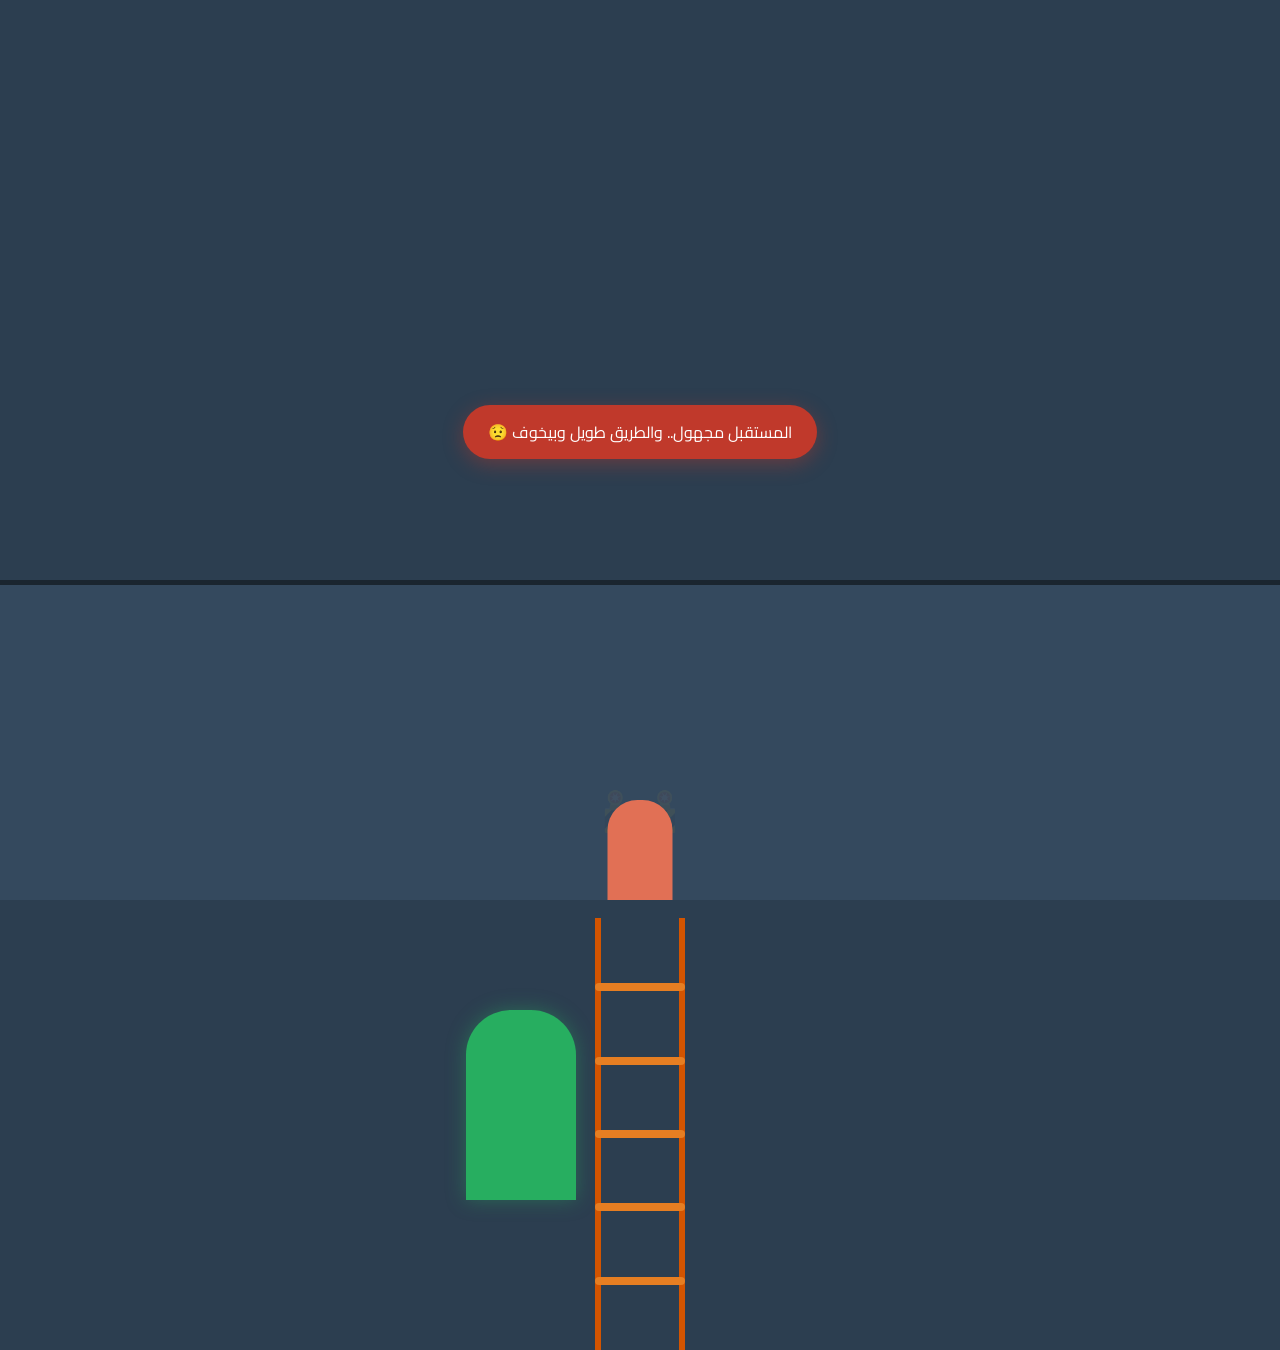
==== baba.html @ c33f5250 "Create baba.html" ====
<!DOCTYPE html>
<html lang="ar" dir="rtl">
<head>
    <meta charset="UTF-8">
    <meta name="viewport" content="width=device-width, initial-scale=1.0">
    <title>السند والأصل ❤️</title>
    <link href="https://fonts.googleapis.com/css2?family=Cairo:wght@400;700&display=swap" rel="stylesheet">
    <style>
        body {
            background-color: #2c3e50; /* بداية ليلية (خوف من المجهول) */
            color: #fff;
            font-family: 'Cairo', sans-serif;
            height: 100vh;
            margin: 0;
            display: flex;
            flex-direction: column;
            align-items: center;
            justify-content: flex-end;
            overflow: hidden;
            text-align: center;
            transition: background 2.5s ease; /* تحول تدريجي للنهار */
        }

        /* --- السور (العقبة) --- */
        .wall {
            position: absolute;
            bottom: 0;
            width: 100%;
            height: 35vh;
            background: #34495e;
            border-top: 5px solid #1a252f;
            z-index: 5;
            display: flex;
            justify-content: center;
            align-items: center;
        }

        .wall-text {
            color: rgba(255,255,255,0.05);
            font-size: 4rem;
            font-weight: bold;
            position: absolute;
            bottom: 20px;
        }

        /* --- الشمس (الأمل والنور) --- */
        .sun {
            position: absolute;
            top: 10%;
            width: 120px;
            height: 120px;
            background: #f1c40f;
            border-radius: 50%;
            box-shadow: 0 0 60px #f1c40f;
            opacity: 0;
            transition: opacity 2s ease;
            z-index: 1;
        }

        /* --- الأب (السند) --- */
        .dad {
            position: absolute;
            bottom: -300px;
            right: 55%; /* واقف يسند السلم */
            width: 110px;
            height: 190px;
            background: #27ae60; /* أخضر وقور */
            border-radius: 45px 45px 0 0;
            z-index: 6;
            transition: bottom 1s ease-out;
            box-shadow: 0 0 20px rgba(39, 174, 96, 0.4);
        }

        /* --- السلم --- */
        .ladder-container {
            position: absolute;
            bottom: -450px;
            left: 50%;
            transform: translateX(-50%);
            width: 90px;
            height: 48vh;
            z-index: 6;
            transition: bottom 1s ease-out 0.5s; /* يظهر بعد الأب بشوية */
            display: flex;
            flex-direction: column; /* يرتب الدرجات فوق بعض */
            justify-content: space-evenly;
            align-items: center;
        }

        .ladder-rail {
            position: absolute;
            top: 0;
            bottom: 0;
            width: 6px;
            background: #d35400;
        }
        .rail-left { left: 0; }
        .rail-right { right: 0; }

        .step {
            width: 100%;
            height: 8px;
            background: #e67e22;
            border-radius: 5px;
            position: relative;
            z-index: 2;
        }
        
        /* تنسيق كلمات السلم */
        .step::after {
            content: attr(data-text);
            position: absolute;
            right: -85px; /* الكلام على اليمين */
            top: -7px;
            font-size: 0.85rem;
            font-weight: bold;
            color: #fff;
            opacity: 0;
            transition: opacity 0.5s;
            text-align: left;
            width: 80px;
            text-shadow: 1px 1px 2px rgba(0,0,0,0.5);
        }

        /* --- البنت --- */
        .daughter {
            position: absolute;
            bottom: 0;
            left: 50%;
            transform: translateX(-50%);
            width: 65px;
            height: 100px;
            background: #e17055;
            border-radius: 30px 30px 0 0;
            z-index: 7;
            transition: bottom 2.5s ease-in-out 1.2s;
        }

        /* --- التحكم (الزرار) --- */
        .controls {
            position: absolute;
            top: 45%;
            z-index: 20;
            width: 90%;
        }

        .btn {
            background: #c0392b; /* لون يعبر عن القلق/الخطر */
            color: white;
            border: none;
            padding: 15px 25px;
            border-radius: 50px;
            font-size: 1rem;
            cursor: pointer;
            box-shadow: 0 5px 20px rgba(192, 57, 43, 0.4);
            animation: pulse 2s infinite;
            font-family: inherit;
            line-height: 1.5;
        }

        /* --- الرسالة النهائية --- */
        .message-card {
            position: absolute;
            top: 45%;
            left: 50%;
            transform: translate(-50%, -50%) scale(0);
            background: rgba(255, 255, 255, 0.95);
            color: #2c3e50;
            padding: 25px;
            border-radius: 20px;
            width: 85%;
            max-width: 350px;
            box-shadow: 0 15px 50px rgba(0,0,0,0.5);
            transition: transform 0.6s cubic-bezier(0.175, 0.885, 0.32, 1.275);
            z-index: 30;
            border: 2px solid #27ae60;
        }

        .god-praise {
            color: #27ae60;
            font-size: 1.1rem;
            margin-bottom: 15px;
            display: block;
            font-weight: bold;
        }

        p {
            line-height: 1.7;
            margin: 0;
            font-size: 0.95rem;
        }

        .highlight {
            color: #27ae60;
            font-weight: bold;
        }

        @keyframes pulse { 0% { transform: scale(1); } 50% { transform: scale(1.05); } 100% { transform: scale(1); } }
    </style>
</head>
<body>

    <div class="sun"></div>

    <div class="wall">
        <div class="wall-text">🚧</div>
    </div>

    <div class="dad" id="dad"></div>

    <div class="ladder-container" id="ladder">
        <div class="ladder-rail rail-left"></div>
        <div class="ladder-rail rail-right"></div>
        
        <div class="step" data-text="دعواتك"></div>
        <div class="step" data-text="قوتك"></div>
        <div class="step" data-text="سيرتك"></div>
        <div class="step" data-text="كفاحك"></div>
        <div class="step" data-text="تاريخك"></div>
    </div>

    <div class="daughter" id="daughter"></div>

    <div class="controls" id="controls">
        <button class="btn" onclick="startJourney()">المستقبل مجهول.. والطريق طويل وبيخوف 😟</button>
    </div>

    <div class="message-card" id="msg">
        <span class="god-praise">الحمد لله دايماً على نعمة وجودك ❤️</span>
        <p>
            المستقبل ساعات بيخوف عشان مجهول..
            بس إحنا بنرجع نطمن ونقوى لما بنفتكر إنك <span class="highlight">في ضهرنا</span>.
            <br><br>
            أنا بحاول وبعافر دلوقتي، عشان أكمل مسيرة نجاحك اللي بتشرفنا ورافعين راسنا بيها.
            وواثقة إن <span class="highlight">دعواتك</span> هي اللي بتحفظنا وبتنور طريقنا.
            <br>
            <small style="color:#7f8c8d; margin-top:15px; display:block; font-weight:bold;">ربنا يخليك لينا ويديمك السند والأصل</small>
        </p>
    </div>

    <script>
        function startJourney() {
            // 1. إخفاء الزر
            document.getElementById('controls').style.display = 'none';

            // 2. ظهور الأب (السند)
            document.getElementById('dad').style.bottom = '0';

            // 3. ظهور السلم
            const ladder = document.getElementById('ladder');
            ladder.style.bottom = '0';

            // 4. إظهار كلمات السلم
            setTimeout(() => {
                document.querySelectorAll('.step::after').forEach(el => el.style.opacity = '1');
            }, 1000);

            // 5. صعود البنت (فوق السور)
            const daughter = document.getElementById('daughter');
            setTimeout(() => {
                daughter.style.bottom = '230px'; 
            }, 1200);

            // 6. تغيير الجو للنهار وظهور الشمس
            setTimeout(() => {
                document.body.style.backgroundColor = '#3498db'; // نهار أزرق جميل
                document.querySelector('.sun').style.opacity = '1';
            }, 2000);

            // 7. ظهور الرسالة النهائية
            setTimeout(() => {
                document.getElementById('msg').style.transform = 'translate(-50%, -50%) scale(1)';
            }, 3000);
        }
    </script>

</body>
</html>
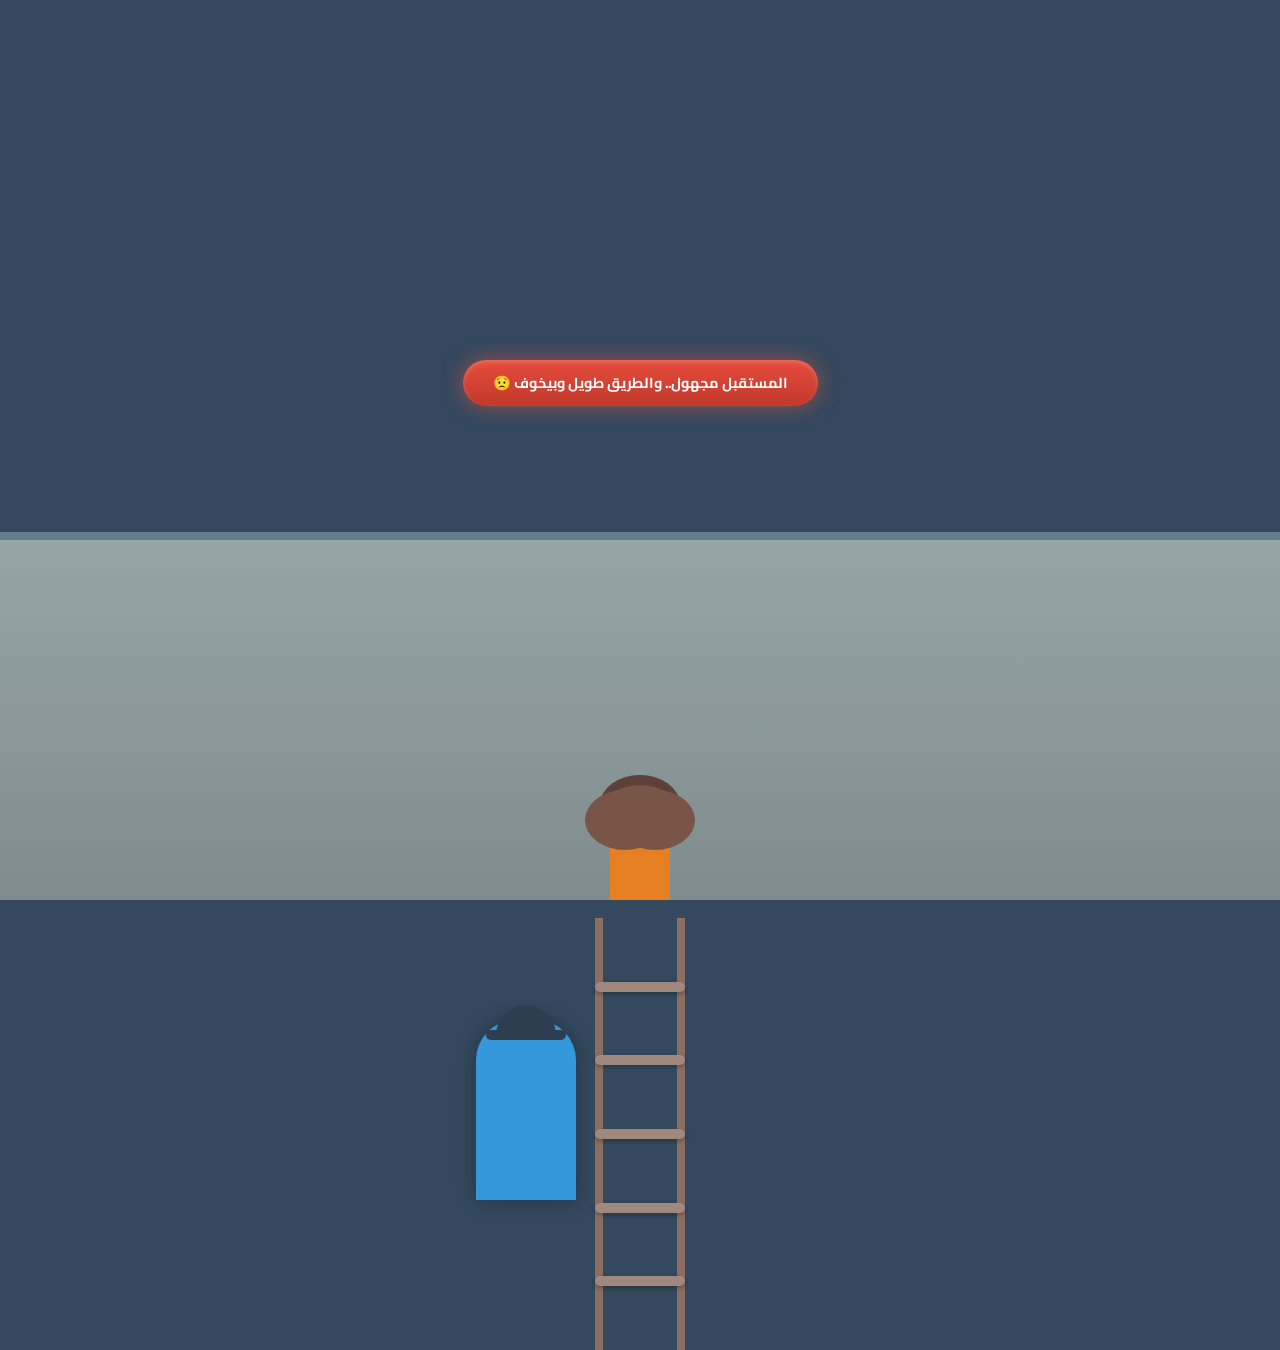
==== commit 892753bc: "Update baba.html" ====
--- a/baba.html
+++ b/baba.html
@@ -6,8 +6,9 @@
     <title>السند والأصل ❤️</title>
     <link href="https://fonts.googleapis.com/css2?family=Cairo:wght@400;700&display=swap" rel="stylesheet">
     <style>
+        /* --- إعدادات الصفحة --- */
         body {
-            background-color: #2c3e50; /* بداية ليلية (خوف من المجهول) */
+            background-color: #34495e; /* لون السما الليلي الأزرق الغامق زي الصورة */
             color: #fff;
             font-family: 'Cairo', sans-serif;
             height: 100vh;
@@ -18,32 +19,10 @@
             justify-content: flex-end;
             overflow: hidden;
             text-align: center;
-            transition: background 2.5s ease; /* تحول تدريجي للنهار */
-        }
-
-        /* --- السور (العقبة) --- */
-        .wall {
-            position: absolute;
-            bottom: 0;
-            width: 100%;
-            height: 35vh;
-            background: #34495e;
-            border-top: 5px solid #1a252f;
-            z-index: 5;
-            display: flex;
-            justify-content: center;
-            align-items: center;
-        }
-
-        .wall-text {
-            color: rgba(255,255,255,0.05);
-            font-size: 4rem;
-            font-weight: bold;
-            position: absolute;
-            bottom: 20px;
-        }
-
-        /* --- الشمس (الأمل والنور) --- */
+            transition: background 2.5s ease;
+        }
+
+        /* --- الشمس (النور) --- */
         .sun {
             position: absolute;
             top: 10%;
@@ -51,24 +30,60 @@
             height: 120px;
             background: #f1c40f;
             border-radius: 50%;
-            box-shadow: 0 0 60px #f1c40f;
+            box-shadow: 0 0 80px #f1c40f;
             opacity: 0;
             transition: opacity 2s ease;
             z-index: 1;
         }
 
-        /* --- الأب (السند) --- */
+        /* --- السور الخرساني --- */
+        .wall {
+            position: absolute;
+            bottom: 0;
+            width: 100%;
+            height: 40vh; /* سور عالي شوية */
+            /* لون رمادي خرساني مع ملمس بسيط */
+            background: linear-gradient(to bottom, #95a5a6, #7f8c8d);
+            border-top: 8px solid #607d8b; /* حرف السور */
+            z-index: 5;
+        }
+
+        /* --- الأب (بالكاب) --- */
         .dad {
             position: absolute;
             bottom: -300px;
-            right: 55%; /* واقف يسند السلم */
-            width: 110px;
-            height: 190px;
-            background: #27ae60; /* أخضر وقور */
-            border-radius: 45px 45px 0 0;
+            right: 55%;
+            width: 100px;
+            height: 180px;
+            /* لون الجاكيت الأزرق زي الصورة */
+            background: #3498db; 
+            border-radius: 40px 40px 0 0;
             z-index: 6;
             transition: bottom 1s ease-out;
-            box-shadow: 0 0 20px rgba(39, 174, 96, 0.4);
+            box-shadow: 0 0 20px rgba(0,0,0,0.3);
+        }
+        
+        /* رسم الكاب */
+        .dad::after {
+            content: '';
+            position: absolute;
+            top: -15px;
+            left: 50%;
+            transform: translateX(-50%);
+            width: 60px;
+            height: 30px;
+            background: #2c3e50; /* لون الكاب الغامق */
+            border-radius: 50px 50px 0 0;
+        }
+        .dad::before {
+            content: '';
+            position: absolute;
+            top: 10px;
+            left: 10px;
+            width: 80px;
+            height: 10px;
+            background: #2c3e50;
+            border-radius: 10px;
         }
 
         /* --- السلم --- */
@@ -80,9 +95,9 @@
             width: 90px;
             height: 48vh;
             z-index: 6;
-            transition: bottom 1s ease-out 0.5s; /* يظهر بعد الأب بشوية */
+            transition: bottom 1s ease-out 0.5s;
             display: flex;
-            flex-direction: column; /* يرتب الدرجات فوق بعض */
+            flex-direction: column;
             justify-content: space-evenly;
             align-items: center;
         }
@@ -91,26 +106,26 @@
             position: absolute;
             top: 0;
             bottom: 0;
-            width: 6px;
-            background: #d35400;
+            width: 8px;
+            background: #8d6e63; /* بني خشبي */
         }
         .rail-left { left: 0; }
         .rail-right { right: 0; }
 
         .step {
             width: 100%;
-            height: 8px;
-            background: #e67e22;
+            height: 10px;
+            background: #a1887f;
             border-radius: 5px;
             position: relative;
             z-index: 2;
+            box-shadow: 0 2px 5px rgba(0,0,0,0.3);
         }
         
-        /* تنسيق كلمات السلم */
         .step::after {
             content: attr(data-text);
             position: absolute;
-            right: -85px; /* الكلام على اليمين */
+            right: -85px;
             top: -7px;
             font-size: 0.85rem;
             font-weight: bold;
@@ -119,40 +134,61 @@
             transition: opacity 0.5s;
             text-align: left;
             width: 80px;
-            text-shadow: 1px 1px 2px rgba(0,0,0,0.5);
-        }
-
-        /* --- البنت --- */
+            text-shadow: 1px 1px 2px rgba(0,0,0,0.7);
+        }
+
+        /* --- البنت (شعر كيرلي) --- */
         .daughter {
             position: absolute;
             bottom: 0;
             left: 50%;
             transform: translateX(-50%);
-            width: 65px;
-            height: 100px;
-            background: #e17055;
+            width: 60px;
+            height: 90px;
+            /* لون التيشيرت البرتقالي زي الصورة */
+            background: #e67e22; 
             border-radius: 30px 30px 0 0;
             z-index: 7;
             transition: bottom 2.5s ease-in-out 1.2s;
         }
 
-        /* --- التحكم (الزرار) --- */
+        /* رسم الشعر الكيرلي */
+        .daughter::before {
+            content: '';
+            position: absolute;
+            top: -25px;
+            left: 50%;
+            transform: translateX(-50%);
+            width: 80px;
+            height: 60px;
+            background: #795548; /* لون الشعر البني */
+            border-radius: 50%;
+            box-shadow: 
+                15px 5px 0 #795548,
+                -15px 5px 0 #795548,
+                0 -10px 0 #5d4037; /* تفاصيل الكيرلي */
+        }
+
+        /* --- الزرار (الأحمر المنور) --- */
         .controls {
             position: absolute;
-            top: 45%;
+            top: 40%; /* مكان الزرار في الصورة */
             z-index: 20;
             width: 90%;
         }
 
         .btn {
-            background: #c0392b; /* لون يعبر عن القلق/الخطر */
+            /* لون أحمر متدرج ومنور زي الصورة */
+            background: linear-gradient(to bottom, #e74c3c, #c0392b);
             color: white;
             border: none;
-            padding: 15px 25px;
+            padding: 12px 30px;
             border-radius: 50px;
-            font-size: 1rem;
+            font-size: 0.9rem;
+            font-weight: bold;
             cursor: pointer;
-            box-shadow: 0 5px 20px rgba(192, 57, 43, 0.4);
+            /* تأثير التوهج الأحمر */
+            box-shadow: 0 0 20px rgba(231, 76, 60, 0.6), inset 0 2px 5px rgba(255,255,255,0.2);
             animation: pulse 2s infinite;
             font-family: inherit;
             line-height: 1.5;
@@ -164,7 +200,7 @@
             top: 45%;
             left: 50%;
             transform: translate(-50%, -50%) scale(0);
-            background: rgba(255, 255, 255, 0.95);
+            background: rgba(255, 255, 255, 0.98);
             color: #2c3e50;
             padding: 25px;
             border-radius: 20px;
@@ -173,7 +209,7 @@
             box-shadow: 0 15px 50px rgba(0,0,0,0.5);
             transition: transform 0.6s cubic-bezier(0.175, 0.885, 0.32, 1.275);
             z-index: 30;
-            border: 2px solid #27ae60;
+            border-right: 4px solid #27ae60;
         }
 
         .god-praise {
@@ -195,16 +231,14 @@
             font-weight: bold;
         }
 
-        @keyframes pulse { 0% { transform: scale(1); } 50% { transform: scale(1.05); } 100% { transform: scale(1); } }
+        @keyframes pulse { 0% { transform: scale(1); box-shadow: 0 0 20px rgba(231, 76, 60, 0.6); } 50% { transform: scale(1.03); box-shadow: 0 0 30px rgba(231, 76, 60, 0.8); } 100% { transform: scale(1); box-shadow: 0 0 20px rgba(231, 76, 60, 0.6); } }
     </style>
 </head>
 <body>
 
     <div class="sun"></div>
 
-    <div class="wall">
-        <div class="wall-text">🚧</div>
-    </div>
+    <div class="wall"></div>
 
     <div class="dad" id="dad"></div>
 
@@ -243,7 +277,7 @@
             // 1. إخفاء الزر
             document.getElementById('controls').style.display = 'none';
 
-            // 2. ظهور الأب (السند)
+            // 2. ظهور الأب
             document.getElementById('dad').style.bottom = '0';
 
             // 3. ظهور السلم
@@ -255,15 +289,15 @@
                 document.querySelectorAll('.step::after').forEach(el => el.style.opacity = '1');
             }, 1000);
 
-            // 5. صعود البنت (فوق السور)
+            // 5. صعود البنت
             const daughter = document.getElementById('daughter');
             setTimeout(() => {
-                daughter.style.bottom = '230px'; 
+                daughter.style.bottom = '250px'; // تطلع أعلى شوية
             }, 1200);
 
-            // 6. تغيير الجو للنهار وظهور الشمس
+            // 6. تغيير الجو للنهار (سماوي فاتح)
             setTimeout(() => {
-                document.body.style.backgroundColor = '#3498db'; // نهار أزرق جميل
+                document.body.style.backgroundColor = '#81d4fa'; 
                 document.querySelector('.sun').style.opacity = '1';
             }, 2000);
 
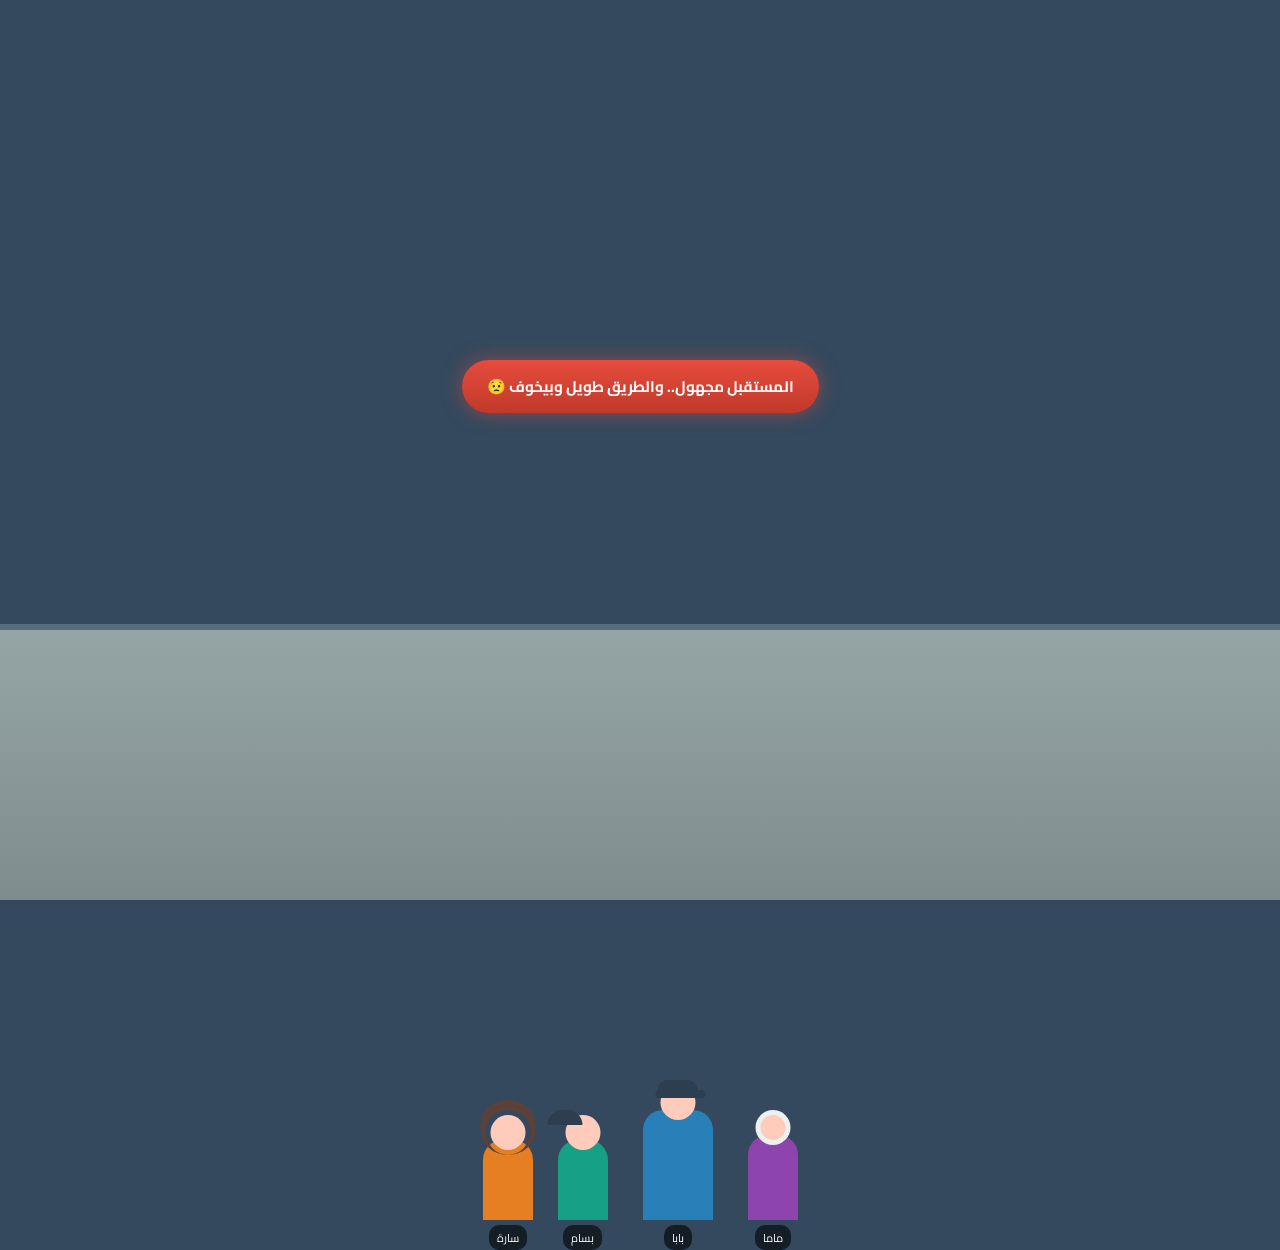
==== commit f030f7e5: "Update baba.html" ====
--- a/baba.html
+++ b/baba.html
@@ -3,12 +3,12 @@
 <head>
     <meta charset="UTF-8">
     <meta name="viewport" content="width=device-width, initial-scale=1.0">
-    <title>السند والأصل ❤️</title>
-    <link href="https://fonts.googleapis.com/css2?family=Cairo:wght@400;700&display=swap" rel="stylesheet">
+    <title>بيت العز ❤️</title>
+    <link href="https://fonts.googleapis.com/css2?family=Cairo:wght@400;700;900&display=swap" rel="stylesheet">
     <style>
         /* --- إعدادات الصفحة --- */
         body {
-            background-color: #34495e; /* لون السما الليلي الأزرق الغامق زي الصورة */
+            background-color: #34495e; /* ليل */
             color: #fff;
             font-family: 'Cairo', sans-serif;
             height: 100vh;
@@ -22,15 +22,15 @@
             transition: background 2.5s ease;
         }
 
-        /* --- الشمس (النور) --- */
+        /* --- الشمس --- */
         .sun {
             position: absolute;
             top: 10%;
-            width: 120px;
-            height: 120px;
+            width: 100px;
+            height: 100px;
             background: #f1c40f;
             border-radius: 50%;
-            box-shadow: 0 0 80px #f1c40f;
+            box-shadow: 0 0 60px #f1c40f;
             opacity: 0;
             transition: opacity 2s ease;
             z-index: 1;
@@ -41,160 +41,201 @@
             position: absolute;
             bottom: 0;
             width: 100%;
-            height: 40vh; /* سور عالي شوية */
-            /* لون رمادي خرساني مع ملمس بسيط */
+            height: 30vh;
             background: linear-gradient(to bottom, #95a5a6, #7f8c8d);
-            border-top: 8px solid #607d8b; /* حرف السور */
+            border-top: 6px solid #546e7a;
             z-index: 5;
         }
 
-        /* --- الأب (بالكاب) --- */
-        .dad {
-            position: absolute;
-            bottom: -300px;
-            right: 55%;
-            width: 100px;
-            height: 180px;
-            /* لون الجاكيت الأزرق زي الصورة */
-            background: #3498db; 
-            border-radius: 40px 40px 0 0;
+        /* --- حاوية العائلة --- */
+        .family-container {
+            position: absolute;
+            bottom: -350px; /* مخفيين تحت */
+            left: 50%;
+            transform: translateX(-50%);
+            display: flex;
+            align-items: flex-end;
+            gap: 15px; /* مسافة بين الأشخاص */
             z-index: 6;
             transition: bottom 1s ease-out;
-            box-shadow: 0 0 20px rgba(0,0,0,0.3);
-        }
-        
-        /* رسم الكاب */
-        .dad::after {
-            content: '';
-            position: absolute;
-            top: -15px;
-            left: 50%;
-            transform: translateX(-50%);
-            width: 60px;
-            height: 30px;
-            background: #2c3e50; /* لون الكاب الغامق */
-            border-radius: 50px 50px 0 0;
-        }
-        .dad::before {
-            content: '';
-            position: absolute;
-            top: 10px;
-            left: 10px;
-            width: 80px;
-            height: 10px;
-            background: #2c3e50;
-            border-radius: 10px;
-        }
-
-        /* --- السلم --- */
-        .ladder-container {
-            position: absolute;
-            bottom: -450px;
-            left: 50%;
-            transform: translateX(-50%);
-            width: 90px;
-            height: 48vh;
-            z-index: 6;
-            transition: bottom 1s ease-out 0.5s;
+            width: 100%;
+            justify-content: center;
+        }
+
+        /* --- ستايل الشخصيات العام --- */
+        .person {
+            position: relative;
             display: flex;
             flex-direction: column;
-            justify-content: space-evenly;
             align-items: center;
-        }
-
-        .ladder-rail {
-            position: absolute;
-            top: 0;
-            bottom: 0;
-            width: 8px;
-            background: #8d6e63; /* بني خشبي */
-        }
-        .rail-left { left: 0; }
-        .rail-right { right: 0; }
-
-        .step {
-            width: 100%;
-            height: 10px;
-            background: #a1887f;
-            border-radius: 5px;
+            width: 60px;
+            transition: transform 2s ease-in-out 1s; /* حركة الصعود */
+        }
+
+        .body-shape {
+            width: 50px;
+            height: 80px;
+            border-radius: 20px 20px 0 0;
             position: relative;
-            z-index: 2;
-            box-shadow: 0 2px 5px rgba(0,0,0,0.3);
-        }
-        
-        .step::after {
-            content: attr(data-text);
-            position: absolute;
-            right: -85px;
-            top: -7px;
-            font-size: 0.85rem;
-            font-weight: bold;
-            color: #fff;
-            opacity: 0;
-            transition: opacity 0.5s;
-            text-align: left;
-            width: 80px;
-            text-shadow: 1px 1px 2px rgba(0,0,0,0.7);
-        }
-
-        /* --- البنت (شعر كيرلي) --- */
-        .daughter {
-            position: absolute;
-            bottom: 0;
-            left: 50%;
-            transform: translateX(-50%);
-            width: 60px;
-            height: 90px;
-            /* لون التيشيرت البرتقالي زي الصورة */
-            background: #e67e22; 
-            border-radius: 30px 30px 0 0;
-            z-index: 7;
-            transition: bottom 2.5s ease-in-out 1.2s;
-        }
-
-        /* رسم الشعر الكيرلي */
-        .daughter::before {
-            content: '';
+        }
+
+        .head-shape {
+            width: 35px;
+            height: 35px;
+            background: #ffccbc; /* لون البشرة */
+            border-radius: 50%;
             position: absolute;
             top: -25px;
             left: 50%;
             transform: translateX(-50%);
+            z-index: 2;
+        }
+
+        .name-tag {
+            background: rgba(0,0,0,0.6);
+            color: #fff;
+            padding: 2px 8px;
+            border-radius: 10px;
+            font-size: 0.7rem;
+            margin-top: 5px;
+            white-space: nowrap;
+        }
+
+        /* --- تفاصيل بابا (الثابت) --- */
+        .person.dad {
             width: 80px;
-            height: 60px;
-            background: #795548; /* لون الشعر البني */
+            z-index: 10; /* هو قدام أو ورا حسب الرغبة، خليه واضح */
+            margin: 0 10px;
+        }
+        .person.dad .body-shape {
+            width: 70px;
+            height: 110px;
+            background: #2980b9; /* جاكيت أزرق */
+        }
+        /* الكاب */
+        .person.dad .head-shape::after {
+            content: '';
+            position: absolute;
+            top: -5px;
+            left: 50%;
+            transform: translateX(-50%);
+            width: 40px;
+            height: 15px;
+            background: #2c3e50;
+            border-radius: 10px 10px 0 0;
+        }
+        .person.dad .head-shape::before {
+            content: '';
+            position: absolute;
+            top: 5px;
+            left: -5px;
+            width: 50px;
+            height: 8px;
+            background: #2c3e50;
+            border-radius: 5px;
+        }
+
+        /* --- تفاصيل سارة (كيرلي) --- */
+        .person.sara .body-shape { background: #e67e22; }
+        .person.sara .head-shape::before {
+            content: '';
+            position: absolute;
+            top: -10px;
+            left: -10px;
+            right: -10px;
+            bottom: -5px;
             border-radius: 50%;
-            box-shadow: 
-                15px 5px 0 #795548,
-                -15px 5px 0 #795548,
-                0 -10px 0 #5d4037; /* تفاصيل الكيرلي */
-        }
-
-        /* --- الزرار (الأحمر المنور) --- */
+            border: 5px solid #5d4037; /* شعر بني */
+            border-bottom: none;
+            box-shadow: 0 -5px 0 #5d4037;
+        }
+
+        /* --- تفاصيل ماما (طرحة) --- */
+        .person.mama .body-shape { background: #8e44ad; height: 85px; } /* عباية موف */
+        .person.mama .head-shape { background: #ecf0f1; } /* طرحة بيضاء */
+        .person.mama .head-shape::after {
+            content: '';
+            position: absolute;
+            top: 5px;
+            left: 5px;
+            width: 25px;
+            height: 25px;
+            background: #ffccbc; /* الوجه */
+            border-radius: 50%;
+        }
+
+        /* --- تفاصيل بسام (ولد) --- */
+        .person.bassam .body-shape { background: #16a085; } /* تيشيرت أخضر */
+        .person.bassam .head-shape { background: #ffccbc; }
+        .person.bassam .head-shape::after {
+            content: '';
+            position: absolute;
+            top: -5px;
+            width: 100%;
+            height: 15px;
+            background: #2c3e50; /* شعر أسود */
+            border-radius: 20px 20px 0 0;
+        }
+
+        /* --- السلالم --- */
+        .ladders-group {
+            position: absolute;
+            bottom: 0;
+            left: 0;
+            width: 100%;
+            height: 100%;
+            pointer-events: none;
+            display: flex;
+            justify-content: center;
+            align-items: flex-end;
+            gap: 15px;
+            z-index: 5;
+        }
+
+        .ladder {
+            width: 40px;
+            height: 0; /* هتكبر */
+            background: repeating-linear-gradient(
+                to bottom,
+                transparent,
+                transparent 15px,
+                #a1887f 15px,
+                #a1887f 20px
+            );
+            border-left: 4px solid #795548;
+            border-right: 4px solid #795548;
+            transition: height 1s ease 0.5s;
+            position: relative;
+        }
+        
+        /* ضبط أماكن السلالم عشان تيجي ورا الأشخاص */
+        .ladder.left { margin-right: 80px; } /* مكان ماما */
+        .ladder.right { margin-left: 80px; } /* مكان سارة وبسام */
+        .ladder.center { position: absolute; left: 50%; transform: translateX(80px); } /* مكان بسام */
+
+        /* --- الزرار --- */
         .controls {
             position: absolute;
-            top: 40%; /* مكان الزرار في الصورة */
+            top: 40%;
             z-index: 20;
             width: 90%;
         }
 
         .btn {
-            /* لون أحمر متدرج ومنور زي الصورة */
             background: linear-gradient(to bottom, #e74c3c, #c0392b);
             color: white;
             border: none;
-            padding: 12px 30px;
+            padding: 12px 25px;
             border-radius: 50px;
-            font-size: 0.9rem;
+            font-size: 0.95rem;
             font-weight: bold;
             cursor: pointer;
-            /* تأثير التوهج الأحمر */
-            box-shadow: 0 0 20px rgba(231, 76, 60, 0.6), inset 0 2px 5px rgba(255,255,255,0.2);
+            box-shadow: 0 0 20px rgba(231, 76, 60, 0.5);
             animation: pulse 2s infinite;
             font-family: inherit;
-            line-height: 1.5;
-        }
-
-        /* --- الرسالة النهائية --- */
+        }
+
+        /* --- الرسالة --- */
         .message-card {
             position: absolute;
             top: 45%;
@@ -202,58 +243,55 @@
             transform: translate(-50%, -50%) scale(0);
             background: rgba(255, 255, 255, 0.98);
             color: #2c3e50;
-            padding: 25px;
+            padding: 20px;
             border-radius: 20px;
-            width: 85%;
+            width: 90%;
             max-width: 350px;
             box-shadow: 0 15px 50px rgba(0,0,0,0.5);
             transition: transform 0.6s cubic-bezier(0.175, 0.885, 0.32, 1.275);
             z-index: 30;
-            border-right: 4px solid #27ae60;
-        }
-
-        .god-praise {
-            color: #27ae60;
-            font-size: 1.1rem;
-            margin-bottom: 15px;
-            display: block;
-            font-weight: bold;
-        }
-
-        p {
-            line-height: 1.7;
-            margin: 0;
-            font-size: 0.95rem;
-        }
-
-        .highlight {
-            color: #27ae60;
-            font-weight: bold;
-        }
-
-        @keyframes pulse { 0% { transform: scale(1); box-shadow: 0 0 20px rgba(231, 76, 60, 0.6); } 50% { transform: scale(1.03); box-shadow: 0 0 30px rgba(231, 76, 60, 0.8); } 100% { transform: scale(1); box-shadow: 0 0 20px rgba(231, 76, 60, 0.6); } }
+            border: 2px solid #27ae60;
+        }
+
+        .god-praise { color: #27ae60; font-weight: bold; display: block; margin-bottom: 10px; }
+        .highlight { color: #27ae60; font-weight: bold; }
+
+        @keyframes pulse { 0% { transform: scale(1); } 50% { transform: scale(1.03); } 100% { transform: scale(1); } }
     </style>
 </head>
 <body>
 
     <div class="sun"></div>
-
     <div class="wall"></div>
 
-    <div class="dad" id="dad"></div>
-
-    <div class="ladder-container" id="ladder">
-        <div class="ladder-rail rail-left"></div>
-        <div class="ladder-rail rail-right"></div>
-        
-        <div class="step" data-text="دعواتك"></div>
-        <div class="step" data-text="قوتك"></div>
-        <div class="step" data-text="سيرتك"></div>
-        <div class="step" data-text="كفاحك"></div>
-        <div class="step" data-text="تاريخك"></div>
+    <div class="ladders-group">
+        <div class="ladder" id="ladder-mama"></div> <div class="ladder" id="ladder-bassam"></div> <div class="ladder" id="ladder-sara"></div> </div>
+
+    <div class="family-container" id="family">
+        <div class="person mama" id="mama">
+            <div class="head-shape"></div>
+            <div class="body-shape"></div>
+            <div class="name-tag">ماما</div>
+        </div>
+
+        <div class="person dad">
+            <div class="head-shape"></div>
+            <div class="body-shape"></div>
+            <div class="name-tag">بابا</div>
+        </div>
+
+        <div class="person bassam" id="bassam">
+            <div class="head-shape"></div>
+            <div class="body-shape"></div>
+            <div class="name-tag">بسام</div>
+        </div>
+
+        <div class="person sara" id="sara">
+            <div class="head-shape"></div>
+            <div class="body-shape"></div>
+            <div class="name-tag">سارة</div>
+        </div>
     </div>
-
-    <div class="daughter" id="daughter"></div>
 
     <div class="controls" id="controls">
         <button class="btn" onclick="startJourney()">المستقبل مجهول.. والطريق طويل وبيخوف 😟</button>
@@ -262,13 +300,11 @@
     <div class="message-card" id="msg">
         <span class="god-praise">الحمد لله دايماً على نعمة وجودك ❤️</span>
         <p>
-            المستقبل ساعات بيخوف عشان مجهول..
-            بس إحنا بنرجع نطمن ونقوى لما بنفتكر إنك <span class="highlight">في ضهرنا</span>.
+            إحنا ساعات بنخاف من بكرة.. بس بنرجع نطمن ونقوى لما بنفتكر إنك <span class="highlight">في ضهرنا</span>.
             <br><br>
-            أنا بحاول وبعافر دلوقتي، عشان أكمل مسيرة نجاحك اللي بتشرفنا ورافعين راسنا بيها.
-            وواثقة إن <span class="highlight">دعواتك</span> هي اللي بتحفظنا وبتنور طريقنا.
+            كل واحد فينا بيطلع وبينجح على السلم اللي أنت باني درجاته بـ <span class="highlight">كفاحك وقوتك</span>.
             <br>
-            <small style="color:#7f8c8d; margin-top:15px; display:block; font-weight:bold;">ربنا يخليك لينا ويديمك السند والأصل</small>
+            <small style="color:#7f8c8d; margin-top:10px; display:block;">يا بختنا بيك يا سند البيت</small>
         </p>
     </div>
 
@@ -277,34 +313,33 @@
             // 1. إخفاء الزر
             document.getElementById('controls').style.display = 'none';
 
-            // 2. ظهور الأب
-            document.getElementById('dad').style.bottom = '0';
-
-            // 3. ظهور السلم
-            const ladder = document.getElementById('ladder');
-            ladder.style.bottom = '0';
-
-            // 4. إظهار كلمات السلم
+            // 2. ظهور العائلة
+            document.getElementById('family').style.bottom = '0';
+
+            // 3. ظهور السلالم (تطول لفوق)
             setTimeout(() => {
-                document.querySelectorAll('.step::after').forEach(el => el.style.opacity = '1');
-            }, 1000);
-
-            // 5. صعود البنت
-            const daughter = document.getElementById('daughter');
+                document.getElementById('ladder-mama').style.height = '180px';
+                document.getElementById('ladder-bassam').style.height = '200px';
+                document.getElementById('ladder-sara').style.height = '220px';
+            }, 800);
+
+            // 4. صعود العائلة (ماعدا بابا يفضل ثابت يسند)
             setTimeout(() => {
-                daughter.style.bottom = '250px'; // تطلع أعلى شوية
-            }, 1200);
-
-            // 6. تغيير الجو للنهار (سماوي فاتح)
+                document.getElementById('mama').style.transform = 'translateY(-120px)';
+                document.getElementById('bassam').style.transform = 'translateY(-140px)';
+                document.getElementById('sara').style.transform = 'translateY(-160px)';
+            }, 1800);
+
+            // 5. النور
             setTimeout(() => {
                 document.body.style.backgroundColor = '#81d4fa'; 
                 document.querySelector('.sun').style.opacity = '1';
-            }, 2000);
-
-            // 7. ظهور الرسالة النهائية
+            }, 2500);
+
+            // 6. الرسالة
             setTimeout(() => {
                 document.getElementById('msg').style.transform = 'translate(-50%, -50%) scale(1)';
-            }, 3000);
+            }, 3200);
         }
     </script>
 
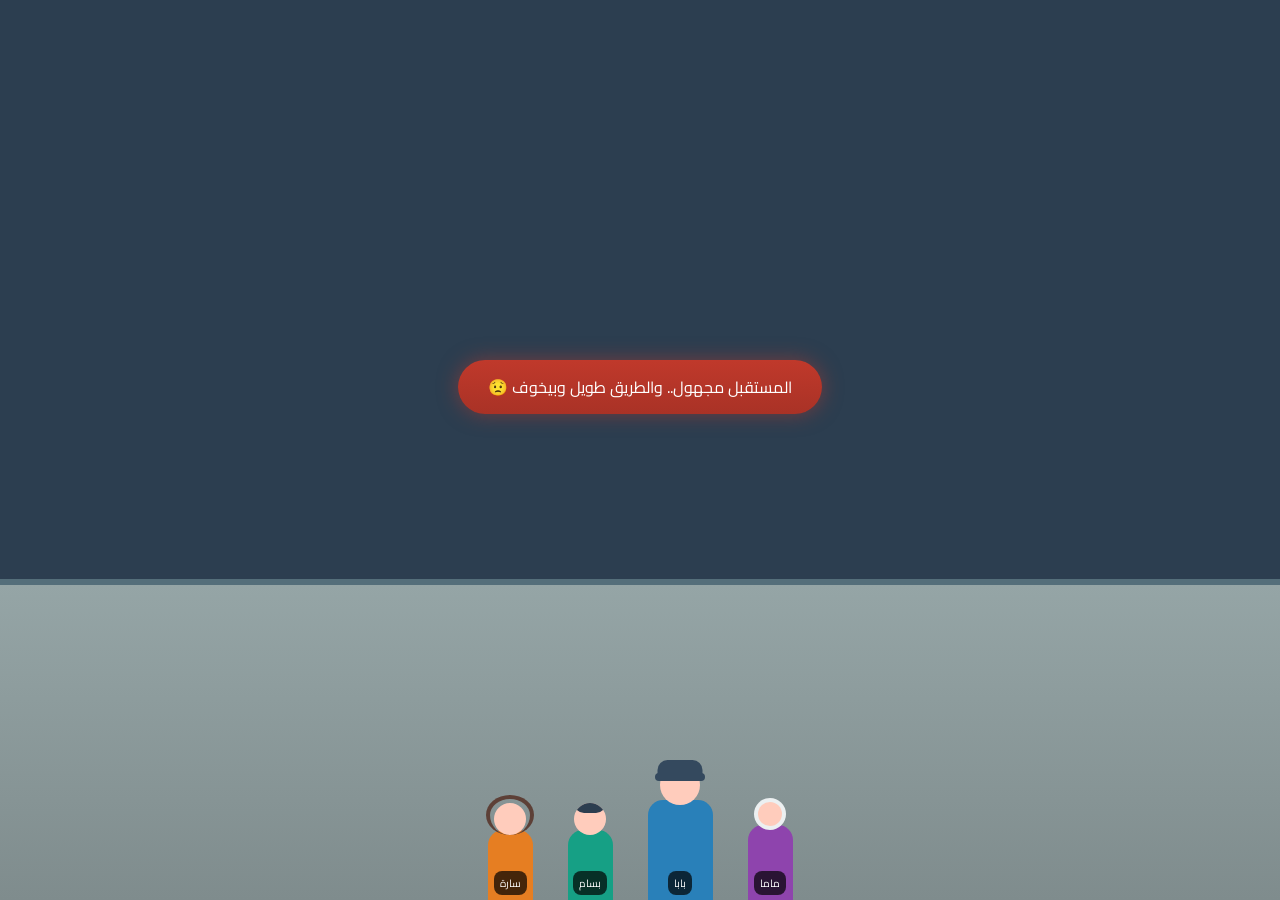
==== commit 5c03a497: "Update baba.html" ====
--- a/baba.html
+++ b/baba.html
@@ -8,7 +8,7 @@
     <style>
         /* --- إعدادات الصفحة --- */
         body {
-            background-color: #34495e; /* ليل */
+            background-color: #2c3e50; /* ليل */
             color: #fff;
             font-family: 'Cairo', sans-serif;
             height: 100vh;
@@ -41,196 +41,146 @@
             position: absolute;
             bottom: 0;
             width: 100%;
-            height: 30vh;
+            height: 35vh;
             background: linear-gradient(to bottom, #95a5a6, #7f8c8d);
             border-top: 6px solid #546e7a;
-            z-index: 5;
-        }
-
-        /* --- حاوية العائلة --- */
+            z-index: 4; /* ورا الأشخاص */
+        }
+
+        /* --- حاوية العائلة (تظبيط المسافات) --- */
         .family-container {
             position: absolute;
-            bottom: -350px; /* مخفيين تحت */
+            bottom: 0; /* واقفين على الأرض من الأول */
             left: 50%;
             transform: translateX(-50%);
             display: flex;
             align-items: flex-end;
-            gap: 15px; /* مسافة بين الأشخاص */
-            z-index: 6;
-            transition: bottom 1s ease-out;
-            width: 100%;
-            justify-content: center;
-        }
-
-        /* --- ستايل الشخصيات العام --- */
-        .person {
+            gap: 10px;
+            z-index: 10;
+            width: auto;
+        }
+
+        /* --- نظام الشخص مع السلم الخاص به --- */
+        .char-group {
             position: relative;
             display: flex;
             flex-direction: column;
             align-items: center;
-            width: 60px;
-            transition: transform 2s ease-in-out 1s; /* حركة الصعود */
-        }
-
-        .body-shape {
-            width: 50px;
-            height: 80px;
-            border-radius: 20px 20px 0 0;
-            position: relative;
-        }
-
-        .head-shape {
-            width: 35px;
-            height: 35px;
-            background: #ffccbc; /* لون البشرة */
-            border-radius: 50%;
-            position: absolute;
-            top: -25px;
-            left: 50%;
-            transform: translateX(-50%);
-            z-index: 2;
-        }
-
-        .name-tag {
-            background: rgba(0,0,0,0.6);
-            color: #fff;
-            padding: 2px 8px;
-            border-radius: 10px;
-            font-size: 0.7rem;
-            margin-top: 5px;
-            white-space: nowrap;
-        }
-
-        /* --- تفاصيل بابا (الثابت) --- */
-        .person.dad {
-            width: 80px;
-            z-index: 10; /* هو قدام أو ورا حسب الرغبة، خليه واضح */
-            margin: 0 10px;
-        }
-        .person.dad .body-shape {
             width: 70px;
-            height: 110px;
-            background: #2980b9; /* جاكيت أزرق */
-        }
-        /* الكاب */
-        .person.dad .head-shape::after {
-            content: '';
-            position: absolute;
-            top: -5px;
-            left: 50%;
-            transform: translateX(-50%);
-            width: 40px;
-            height: 15px;
-            background: #2c3e50;
-            border-radius: 10px 10px 0 0;
-        }
-        .person.dad .head-shape::before {
-            content: '';
-            position: absolute;
-            top: 5px;
-            left: -5px;
-            width: 50px;
-            height: 8px;
-            background: #2c3e50;
-            border-radius: 5px;
-        }
-
-        /* --- تفاصيل سارة (كيرلي) --- */
-        .person.sara .body-shape { background: #e67e22; }
-        .person.sara .head-shape::before {
-            content: '';
-            position: absolute;
-            top: -10px;
-            left: -10px;
-            right: -10px;
-            bottom: -5px;
-            border-radius: 50%;
-            border: 5px solid #5d4037; /* شعر بني */
-            border-bottom: none;
-            box-shadow: 0 -5px 0 #5d4037;
-        }
-
-        /* --- تفاصيل ماما (طرحة) --- */
-        .person.mama .body-shape { background: #8e44ad; height: 85px; } /* عباية موف */
-        .person.mama .head-shape { background: #ecf0f1; } /* طرحة بيضاء */
-        .person.mama .head-shape::after {
-            content: '';
-            position: absolute;
-            top: 5px;
-            left: 5px;
-            width: 25px;
-            height: 25px;
-            background: #ffccbc; /* الوجه */
-            border-radius: 50%;
-        }
-
-        /* --- تفاصيل بسام (ولد) --- */
-        .person.bassam .body-shape { background: #16a085; } /* تيشيرت أخضر */
-        .person.bassam .head-shape { background: #ffccbc; }
-        .person.bassam .head-shape::after {
-            content: '';
-            position: absolute;
-            top: -5px;
-            width: 100%;
-            height: 15px;
-            background: #2c3e50; /* شعر أسود */
-            border-radius: 20px 20px 0 0;
-        }
-
-        /* --- السلالم --- */
-        .ladders-group {
+        }
+
+        /* السلم (مخفي طوله صفر في البداية) */
+        .ladder {
             position: absolute;
             bottom: 0;
-            left: 0;
-            width: 100%;
-            height: 100%;
-            pointer-events: none;
-            display: flex;
-            justify-content: center;
-            align-items: flex-end;
-            gap: 15px;
-            z-index: 5;
-        }
-
-        .ladder {
-            width: 40px;
-            height: 0; /* هتكبر */
+            width: 30px;
+            height: 0; /* هيبدأ صفر */
             background: repeating-linear-gradient(
                 to bottom,
                 transparent,
                 transparent 15px,
-                #a1887f 15px,
-                #a1887f 20px
+                #8d6e63 15px,
+                #8d6e63 20px
             );
-            border-left: 4px solid #795548;
-            border-right: 4px solid #795548;
-            transition: height 1s ease 0.5s;
+            border-left: 4px solid #5d4037;
+            border-right: 4px solid #5d4037;
+            transition: height 1s ease;
+            z-index: 5; /* ورا الشخصية */
+        }
+
+        /* الشخصية نفسها */
+        .person {
             position: relative;
+            z-index: 10; /* قدام السلم */
+            display: flex;
+            flex-direction: column;
+            align-items: center;
+            transition: transform 2s ease-in-out 1s; /* أنيميشن الصعود */
+        }
+
+        /* --- تفاصيل رسم الشخصيات --- */
+        .body-shape {
+            width: 45px;
+            height: 70px;
+            border-radius: 15px 15px 0 0;
         }
         
-        /* ضبط أماكن السلالم عشان تيجي ورا الأشخاص */
-        .ladder.left { margin-right: 80px; } /* مكان ماما */
-        .ladder.right { margin-left: 80px; } /* مكان سارة وبسام */
-        .ladder.center { position: absolute; left: 50%; transform: translateX(80px); } /* مكان بسام */
+        .head-shape {
+            width: 32px;
+            height: 32px;
+            background: #ffccbc;
+            border-radius: 50%;
+            margin-bottom: -5px;
+            position: relative;
+            z-index: 2;
+        }
+
+        .name-tag {
+            background: rgba(0,0,0,0.7);
+            padding: 2px 6px;
+            border-radius: 8px;
+            font-size: 0.65rem;
+            margin-top: 5px;
+            position: absolute;
+            bottom: 5px;
+            color: #fff;
+        }
+
+        /* --- تخصيص ماما --- */
+        .mama .body-shape { background: #8e44ad; height: 75px; }
+        .mama .head-shape { background: #ecf0f1; border-radius: 50%; } /* طرحة */
+        .mama .head-shape::after { /* الوش */
+            content: ''; position: absolute; top: 4px; left: 4px; 
+            width: 24px; height: 24px; background: #ffccbc; border-radius: 50%;
+        }
+
+        /* --- تخصيص بسام (تعديل الشعر) --- */
+        .bassam .body-shape { background: #16a085; }
+        .bassam .head-shape { overflow: hidden; } /* عشان الشعر ميطلعش بره الراس */
+        .bassam .head-shape::before { /* الشعر */
+            content: ''; position: absolute; top: 0; left: 0; width: 100%; height: 10px;
+            background: #2c3e50; border-bottom-left-radius: 10px; border-bottom-right-radius: 10px;
+        }
+
+        /* --- تخصيص سارة (كيرلي) --- */
+        .sara .body-shape { background: #e67e22; }
+        .sara .head-shape::before { /* الشعر الكيرلي */
+            content: ''; position: absolute; top: -8px; left: -8px; right: -8px; bottom: 0;
+            border-radius: 50%; border: 4px solid #5d4037; border-bottom: none;
+            z-index: -1;
+        }
+
+        /* --- تخصيص بابا (العمود الثابت) --- */
+        .dad-group { width: 90px; z-index: 20; } /* بابا أكبر وفي النص */
+        .dad .body-shape { width: 65px; height: 100px; background: #2980b9; }
+        .dad .head-shape { width: 40px; height: 40px; }
+        /* الكاب */
+        .dad .head-shape::after {
+            content: ''; position: absolute; top: -5px; left: 50%; transform: translateX(-50%);
+            width: 45px; height: 15px; background: #34495e; border-radius: 10px 10px 0 0;
+        }
+        .dad .head-shape::before {
+            content: ''; position: absolute; top: 8px; left: -5px; width: 50px; height: 8px;
+            background: #34495e; border-radius: 5px;
+        }
 
         /* --- الزرار --- */
         .controls {
             position: absolute;
             top: 40%;
-            z-index: 20;
-            width: 90%;
+            z-index: 30;
+            width: 100%;
         }
 
         .btn {
-            background: linear-gradient(to bottom, #e74c3c, #c0392b);
+            background: linear-gradient(to bottom, #c0392b, #a93226);
             color: white;
             border: none;
-            padding: 12px 25px;
+            padding: 12px 30px;
             border-radius: 50px;
-            font-size: 0.95rem;
-            font-weight: bold;
+            font-size: 1rem;
             cursor: pointer;
-            box-shadow: 0 0 20px rgba(231, 76, 60, 0.5);
+            box-shadow: 0 0 20px rgba(192, 57, 43, 0.5);
             animation: pulse 2s infinite;
             font-family: inherit;
         }
@@ -246,14 +196,14 @@
             padding: 20px;
             border-radius: 20px;
             width: 90%;
-            max-width: 350px;
-            box-shadow: 0 15px 50px rgba(0,0,0,0.5);
+            max-width: 380px;
+            box-shadow: 0 20px 60px rgba(0,0,0,0.6);
             transition: transform 0.6s cubic-bezier(0.175, 0.885, 0.32, 1.275);
-            z-index: 30;
+            z-index: 50;
             border: 2px solid #27ae60;
         }
 
-        .god-praise { color: #27ae60; font-weight: bold; display: block; margin-bottom: 10px; }
+        .god-praise { color: #27ae60; font-weight: bold; display: block; margin-bottom: 15px; font-size: 1.1rem; }
         .highlight { color: #27ae60; font-weight: bold; }
 
         @keyframes pulse { 0% { transform: scale(1); } 50% { transform: scale(1.03); } 100% { transform: scale(1); } }
@@ -264,33 +214,43 @@
     <div class="sun"></div>
     <div class="wall"></div>
 
-    <div class="ladders-group">
-        <div class="ladder" id="ladder-mama"></div> <div class="ladder" id="ladder-bassam"></div> <div class="ladder" id="ladder-sara"></div> </div>
-
-    <div class="family-container" id="family">
-        <div class="person mama" id="mama">
-            <div class="head-shape"></div>
-            <div class="body-shape"></div>
-            <div class="name-tag">ماما</div>
+    <div class="family-container">
+        
+        <div class="char-group">
+            <div class="ladder" id="ladder-mama"></div>
+            <div class="person mama" id="mama">
+                <div class="head-shape"></div>
+                <div class="body-shape"></div>
+                <div class="name-tag">ماما</div>
+            </div>
         </div>
 
-        <div class="person dad">
-            <div class="head-shape"></div>
-            <div class="body-shape"></div>
-            <div class="name-tag">بابا</div>
+        <div class="char-group dad-group">
+            <div class="person dad">
+                <div class="head-shape"></div>
+                <div class="body-shape"></div>
+                <div class="name-tag">بابا</div>
+            </div>
         </div>
 
-        <div class="person bassam" id="bassam">
-            <div class="head-shape"></div>
-            <div class="body-shape"></div>
-            <div class="name-tag">بسام</div>
+        <div class="char-group">
+            <div class="ladder" id="ladder-bassam"></div>
+            <div class="person bassam" id="bassam">
+                <div class="head-shape"></div>
+                <div class="body-shape"></div>
+                <div class="name-tag">بسام</div>
+            </div>
         </div>
 
-        <div class="person sara" id="sara">
-            <div class="head-shape"></div>
-            <div class="body-shape"></div>
-            <div class="name-tag">سارة</div>
+        <div class="char-group">
+            <div class="ladder" id="ladder-sara"></div>
+            <div class="person sara" id="sara">
+                <div class="head-shape"></div>
+                <div class="body-shape"></div>
+                <div class="name-tag">سارة</div>
+            </div>
         </div>
+
     </div>
 
     <div class="controls" id="controls">
@@ -300,11 +260,11 @@
     <div class="message-card" id="msg">
         <span class="god-praise">الحمد لله دايماً على نعمة وجودك ❤️</span>
         <p>
-            إحنا ساعات بنخاف من بكرة.. بس بنرجع نطمن ونقوى لما بنفتكر إنك <span class="highlight">في ضهرنا</span>.
+            المستقبل ساعات بيخوف عشان مجهول.. بس إحنا بنرجع نطمن ونقوى لما بنفتكر إنك <span class="highlight">في ضهرنا</span>.
             <br><br>
-            كل واحد فينا بيطلع وبينجح على السلم اللي أنت باني درجاته بـ <span class="highlight">كفاحك وقوتك</span>.
+            كل واحد فينا بيطلع وبينجح على السلم اللي أنت باني درجاته بـ <span class="highlight">تاريخك، كفاحك، سيرتك، قوتك، ودعواتك</span>.
             <br>
-            <small style="color:#7f8c8d; margin-top:10px; display:block;">يا بختنا بيك يا سند البيت</small>
+            <small style="color:#7f8c8d; margin-top:15px; display:block;">ربنا يخليك لينا ويديمك السند والأصل</small>
         </p>
     </div>
 
@@ -313,33 +273,28 @@
             // 1. إخفاء الزر
             document.getElementById('controls').style.display = 'none';
 
-            // 2. ظهور العائلة
-            document.getElementById('family').style.bottom = '0';
-
-            // 3. ظهور السلالم (تطول لفوق)
+            // 2. ظهور السلالم (تطلع من الأرض ورا كل شخصية)
+            document.getElementById('ladder-mama').style.height = '180px';
+            document.getElementById('ladder-bassam').style.height = '200px';
+            document.getElementById('ladder-sara').style.height = '220px';
+
+            // 3. صعود الشخصيات على السلم
             setTimeout(() => {
-                document.getElementById('ladder-mama').style.height = '180px';
-                document.getElementById('ladder-bassam').style.height = '200px';
-                document.getElementById('ladder-sara').style.height = '220px';
-            }, 800);
-
-            // 4. صعود العائلة (ماعدا بابا يفضل ثابت يسند)
-            setTimeout(() => {
-                document.getElementById('mama').style.transform = 'translateY(-120px)';
-                document.getElementById('bassam').style.transform = 'translateY(-140px)';
-                document.getElementById('sara').style.transform = 'translateY(-160px)';
-            }, 1800);
-
-            // 5. النور
+                document.getElementById('mama').style.transform = 'translateY(-130px)';
+                document.getElementById('bassam').style.transform = 'translateY(-150px)';
+                document.getElementById('sara').style.transform = 'translateY(-170px)';
+            }, 1000);
+
+            // 4. النور والشمس
             setTimeout(() => {
                 document.body.style.backgroundColor = '#81d4fa'; 
                 document.querySelector('.sun').style.opacity = '1';
-            }, 2500);
-
-            // 6. الرسالة
+            }, 2000);
+
+            // 5. الرسالة النهائية
             setTimeout(() => {
                 document.getElementById('msg').style.transform = 'translate(-50%, -50%) scale(1)';
-            }, 3200);
+            }, 2800);
         }
     </script>
 
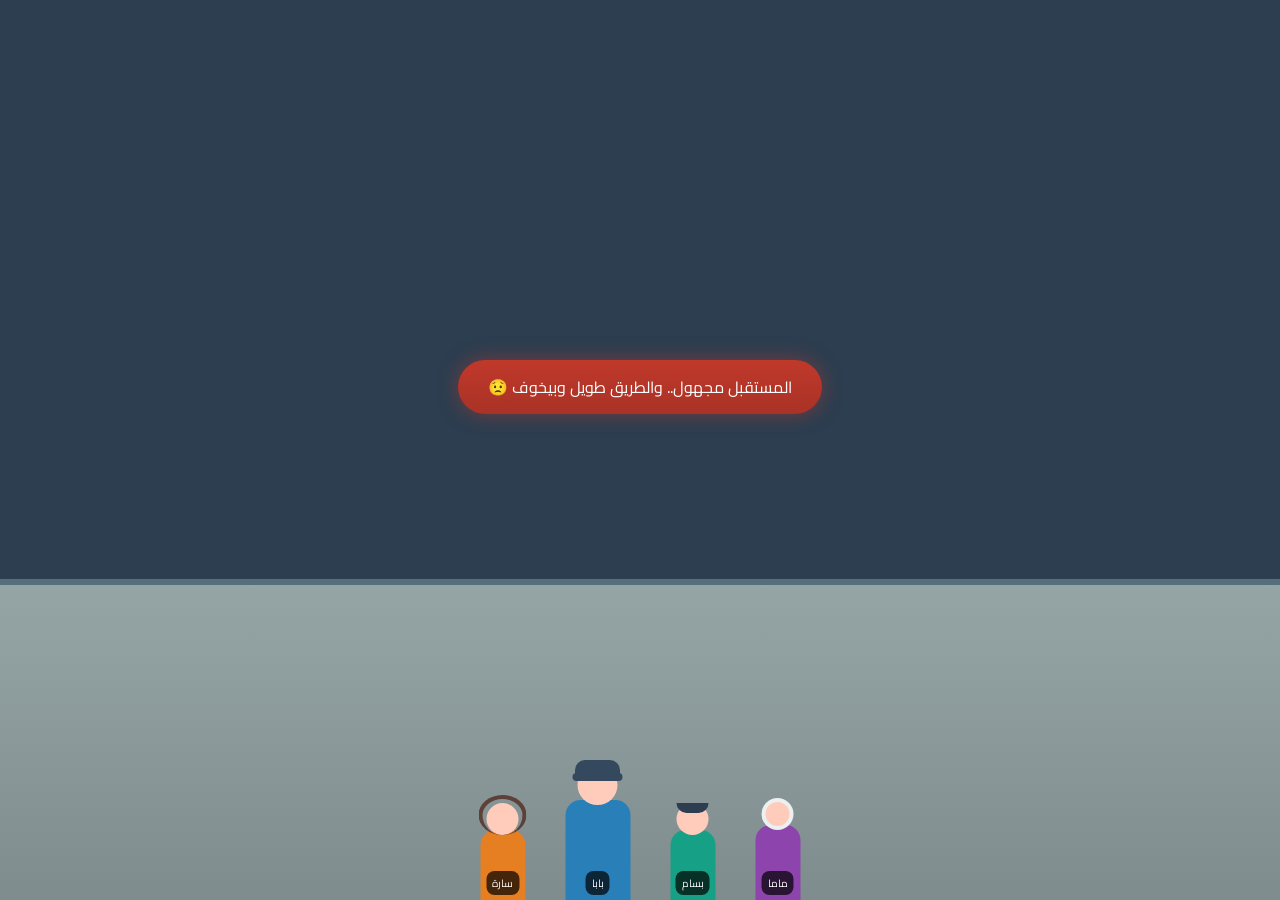
==== commit 18aad822: "Update baba.html" ====
--- a/baba.html
+++ b/baba.html
@@ -8,7 +8,7 @@
     <style>
         /* --- إعدادات الصفحة --- */
         body {
-            background-color: #2c3e50; /* ليل */
+            background-color: #2c3e50;
             color: #fff;
             font-family: 'Cairo', sans-serif;
             height: 100vh;
@@ -44,23 +44,22 @@
             height: 35vh;
             background: linear-gradient(to bottom, #95a5a6, #7f8c8d);
             border-top: 6px solid #546e7a;
-            z-index: 4; /* ورا الأشخاص */
-        }
-
-        /* --- حاوية العائلة (تظبيط المسافات) --- */
+            z-index: 4;
+        }
+
+        /* --- حاوية العائلة --- */
         .family-container {
             position: absolute;
-            bottom: 0; /* واقفين على الأرض من الأول */
+            bottom: 0;
             left: 50%;
             transform: translateX(-50%);
             display: flex;
             align-items: flex-end;
-            gap: 10px;
+            gap: 15px; /* مسافة متساوية بينكم */
             z-index: 10;
-            width: auto;
-        }
-
-        /* --- نظام الشخص مع السلم الخاص به --- */
+        }
+
+        /* --- المجموعات --- */
         .char-group {
             position: relative;
             display: flex;
@@ -69,12 +68,12 @@
             width: 70px;
         }
 
-        /* السلم (مخفي طوله صفر في البداية) */
+        /* السلم */
         .ladder {
             position: absolute;
             bottom: 0;
             width: 30px;
-            height: 0; /* هيبدأ صفر */
+            height: 0; 
             background: repeating-linear-gradient(
                 to bottom,
                 transparent,
@@ -85,36 +84,23 @@
             border-left: 4px solid #5d4037;
             border-right: 4px solid #5d4037;
             transition: height 1s ease;
-            z-index: 5; /* ورا الشخصية */
-        }
-
-        /* الشخصية نفسها */
+            z-index: 5;
+        }
+
+        /* الشخصية */
         .person {
             position: relative;
-            z-index: 10; /* قدام السلم */
+            z-index: 10;
             display: flex;
             flex-direction: column;
             align-items: center;
-            transition: transform 2s ease-in-out 1s; /* أنيميشن الصعود */
-        }
-
-        /* --- تفاصيل رسم الشخصيات --- */
-        .body-shape {
-            width: 45px;
-            height: 70px;
-            border-radius: 15px 15px 0 0;
-        }
+            transition: transform 2s ease-in-out 1s;
+        }
+
+        /* --- رسم الشخصيات --- */
+        .body-shape { width: 45px; height: 70px; border-radius: 15px 15px 0 0; }
+        .head-shape { width: 32px; height: 32px; background: #ffccbc; border-radius: 50%; margin-bottom: -5px; position: relative; z-index: 2; }
         
-        .head-shape {
-            width: 32px;
-            height: 32px;
-            background: #ffccbc;
-            border-radius: 50%;
-            margin-bottom: -5px;
-            position: relative;
-            z-index: 2;
-        }
-
         .name-tag {
             background: rgba(0,0,0,0.7);
             padding: 2px 6px;
@@ -126,43 +112,25 @@
             color: #fff;
         }
 
-        /* --- تخصيص ماما --- */
+        /* تخصيص ماما */
         .mama .body-shape { background: #8e44ad; height: 75px; }
-        .mama .head-shape { background: #ecf0f1; border-radius: 50%; } /* طرحة */
-        .mama .head-shape::after { /* الوش */
-            content: ''; position: absolute; top: 4px; left: 4px; 
-            width: 24px; height: 24px; background: #ffccbc; border-radius: 50%;
-        }
-
-        /* --- تخصيص بسام (تعديل الشعر) --- */
+        .mama .head-shape { background: #ecf0f1; } 
+        .mama .head-shape::after { content: ''; position: absolute; top: 4px; left: 4px; width: 24px; height: 24px; background: #ffccbc; border-radius: 50%; }
+
+        /* تخصيص بسام */
         .bassam .body-shape { background: #16a085; }
-        .bassam .head-shape { overflow: hidden; } /* عشان الشعر ميطلعش بره الراس */
-        .bassam .head-shape::before { /* الشعر */
-            content: ''; position: absolute; top: 0; left: 0; width: 100%; height: 10px;
-            background: #2c3e50; border-bottom-left-radius: 10px; border-bottom-right-radius: 10px;
-        }
-
-        /* --- تخصيص سارة (كيرلي) --- */
+        .bassam .head-shape::before { content: ''; position: absolute; top: 0; left: 0; width: 100%; height: 10px; background: #2c3e50; border-bottom-left-radius: 10px; border-bottom-right-radius: 10px; }
+
+        /* تخصيص سارة */
         .sara .body-shape { background: #e67e22; }
-        .sara .head-shape::before { /* الشعر الكيرلي */
-            content: ''; position: absolute; top: -8px; left: -8px; right: -8px; bottom: 0;
-            border-radius: 50%; border: 4px solid #5d4037; border-bottom: none;
-            z-index: -1;
-        }
-
-        /* --- تخصيص بابا (العمود الثابت) --- */
-        .dad-group { width: 90px; z-index: 20; } /* بابا أكبر وفي النص */
+        .sara .head-shape::before { content: ''; position: absolute; top: -8px; left: -8px; right: -8px; bottom: 0; border-radius: 50%; border: 4px solid #5d4037; border-bottom: none; z-index: -1; }
+
+        /* تخصيص بابا */
+        .dad-group { width: 90px; z-index: 20; }
         .dad .body-shape { width: 65px; height: 100px; background: #2980b9; }
         .dad .head-shape { width: 40px; height: 40px; }
-        /* الكاب */
-        .dad .head-shape::after {
-            content: ''; position: absolute; top: -5px; left: 50%; transform: translateX(-50%);
-            width: 45px; height: 15px; background: #34495e; border-radius: 10px 10px 0 0;
-        }
-        .dad .head-shape::before {
-            content: ''; position: absolute; top: 8px; left: -5px; width: 50px; height: 8px;
-            background: #34495e; border-radius: 5px;
-        }
+        .dad .head-shape::after { content: ''; position: absolute; top: -5px; left: 50%; transform: translateX(-50%); width: 45px; height: 15px; background: #34495e; border-radius: 10px 10px 0 0; }
+        .dad .head-shape::before { content: ''; position: absolute; top: 8px; left: -5px; width: 50px; height: 8px; background: #34495e; border-radius: 5px; }
 
         /* --- الزرار --- */
         .controls {
@@ -215,7 +183,6 @@
     <div class="wall"></div>
 
     <div class="family-container">
-        
         <div class="char-group">
             <div class="ladder" id="ladder-mama"></div>
             <div class="person mama" id="mama">
@@ -225,14 +192,6 @@
             </div>
         </div>
 
-        <div class="char-group dad-group">
-            <div class="person dad">
-                <div class="head-shape"></div>
-                <div class="body-shape"></div>
-                <div class="name-tag">بابا</div>
-            </div>
-        </div>
-
         <div class="char-group">
             <div class="ladder" id="ladder-bassam"></div>
             <div class="person bassam" id="bassam">
@@ -242,6 +201,14 @@
             </div>
         </div>
 
+        <div class="char-group dad-group">
+            <div class="person dad">
+                <div class="head-shape"></div>
+                <div class="body-shape"></div>
+                <div class="name-tag">بابا</div>
+            </div>
+        </div>
+
         <div class="char-group">
             <div class="ladder" id="ladder-sara"></div>
             <div class="person sara" id="sara">
@@ -250,7 +217,6 @@
                 <div class="name-tag">سارة</div>
             </div>
         </div>
-
     </div>
 
     <div class="controls" id="controls">
@@ -273,16 +239,18 @@
             // 1. إخفاء الزر
             document.getElementById('controls').style.display = 'none';
 
-            // 2. ظهور السلالم (تطلع من الأرض ورا كل شخصية)
-            document.getElementById('ladder-mama').style.height = '180px';
-            document.getElementById('ladder-bassam').style.height = '200px';
-            document.getElementById('ladder-sara').style.height = '220px';
-
-            // 3. صعود الشخصيات على السلم
+            // 2. ظهور السلالم (كلهم نفس الطول بالظبط)
+            const ladderHeight = '220px'; // رقم ثابت للكل
+            document.getElementById('ladder-mama').style.height = ladderHeight;
+            document.getElementById('ladder-bassam').style.height = ladderHeight;
+            document.getElementById('ladder-sara').style.height = ladderHeight;
+
+            // 3. صعود الشخصيات (كلهم نفس المسافة بالظبط)
+            const climbHeight = 'translateY(-170px)'; // رقم ثابت للكل
             setTimeout(() => {
-                document.getElementById('mama').style.transform = 'translateY(-130px)';
-                document.getElementById('bassam').style.transform = 'translateY(-150px)';
-                document.getElementById('sara').style.transform = 'translateY(-170px)';
+                document.getElementById('mama').style.transform = climbHeight;
+                document.getElementById('bassam').style.transform = climbHeight;
+                document.getElementById('sara').style.transform = climbHeight;
             }, 1000);
 
             // 4. النور والشمس
